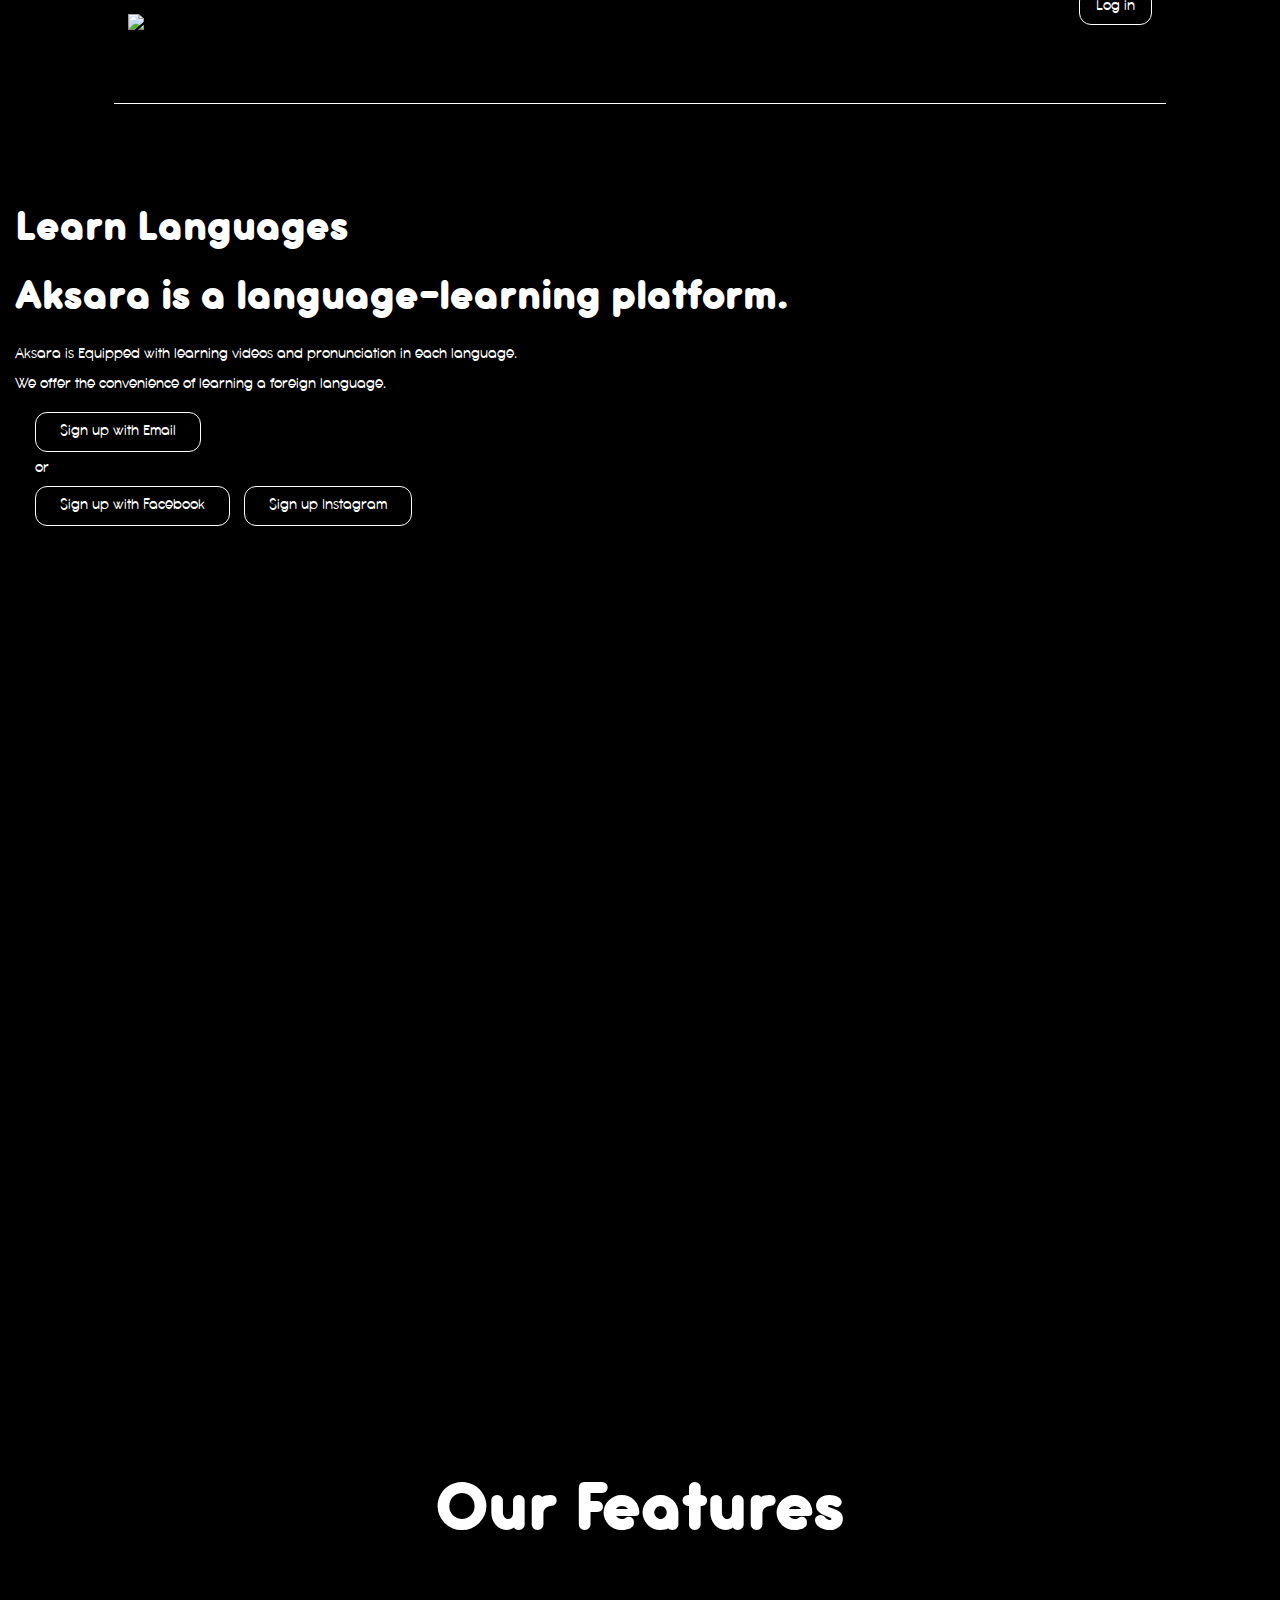
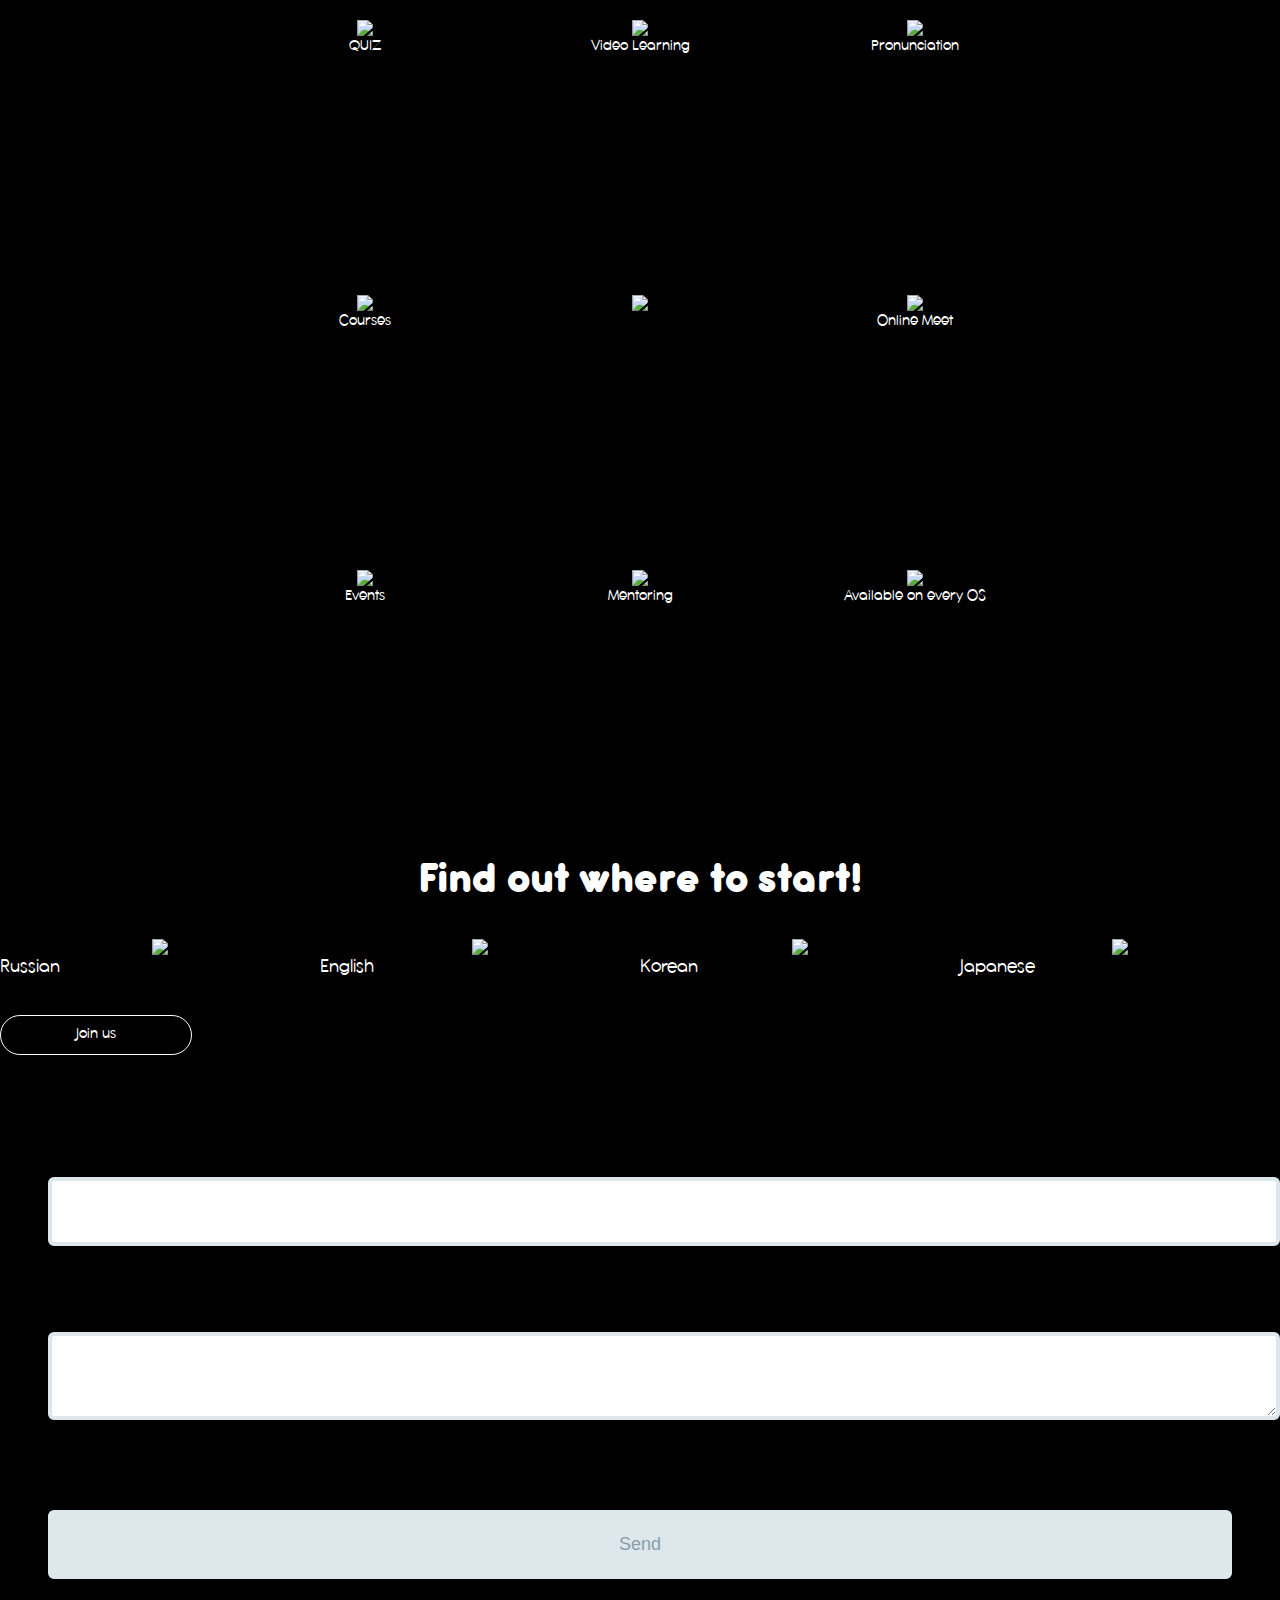
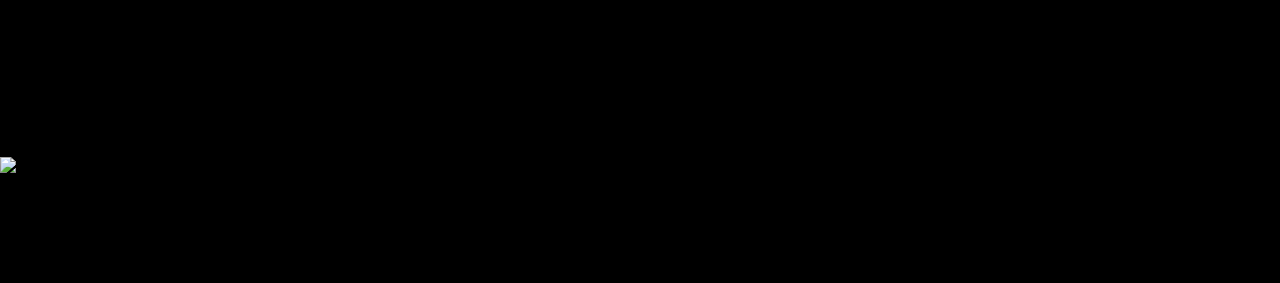
==== index.html @ b28afc75 "Add files via upload" ====
<!DOCTYPE html>
<!DOCTYPE html>
<html>
    <head>
        <meta charset="utf-8">
        <link rel="stylesheet" href="stylesheet.css">
        <link rel="stylesheet" href="font.css">
        <meta name="viewport" content="width=device-width, initial-scale=1.0">
        <title>Aksara</title>
    </head>
    <body>
        <div class="header-wrapper">
            <header>
                <div class="header-container">
                    <div class="header-stuff">
                        <img src="file:///C:/Users/Raffa/OneDrive/Desktop/Askara%20PRO/Images/Aksara_Tiny%20-%20Beyno.png">
                        <div class="header-login">
                            <a class="login" href="#">Log in</a>
                        </div>
                    </div>
                </div>
        </div>
        </header>
        </div>
        <div class="top-wrapper">
            <div class="container">
                <h1>Learn Languages</h1>
                <h1>Aksara is a language-learning platform.</h1>
                <p>Aksara is Equipped with learning videos and pronunciation in each language.</p>
                <p>We offer the convenience of learning a foreign language.</p>
                <div class=" btn-wrapper">
                    <a href="#" class="btn signup">Sign up with Email</a>
                    <p>or</p>
                    <a href="#" class="btn facebook">Sign up with Facebook</a>
                    <a href="#" class="btn instagram">Sign up Instagram</a>
                </div>
            </div>
        </div>
        <div class="feature-section">
            <div class="feature-title">
                <h3>Our Features</h3>
            </div>
            <div class="feature-container">
                <div class="row">
                    <div class="c4">
                        <div class="containers">
                            <img class="img-cls" src="file:///C:/Users/Raffa/OneDrive/Desktop/Askara%20PRO/Images/Quiz_img2.png">
                            <div class="text-contents">
                                QUIZ
                            </div>
                        </div>
                    </div>
                    <div class="c4">
                        <div class="containers">
                            <img class="img-cls" src="file:///C:/Users/Raffa/OneDrive/Desktop/Askara%20PRO/Images/VideoLearn_img2.png">
                            <div class="text-contents">
                                Video Learning
                            </div>
                        </div>
                    </div>
                    <div class="c4">
                        <div class="containers">
                            <img class="img-cls" src="file:///C:/Users/Raffa/OneDrive/Desktop/Askara%20PRO/Images/Pronounciation_img2.png">
                            <div class="text-contents">
                                Pronunciation
                            </div>
                        </div>
                    </div>
                    <div class="c4">
                        <div class="containers">
                            <img class="img-cls" src="file:///C:/Users/Raffa/OneDrive/Desktop/Askara%20PRO/Images/Course_img2.png">
                            <div class="text-contents">
                                Courses
                            </div>
                        </div>
                    </div>
                    <div class="c4">
                        <div class="containers">
                            <img class="img-cls" src="file:///C:/Users/Raffa/OneDrive/Desktop/Askara%20PRO/Images/Aksara_Feature_Logo2.png">
                        </div>
                    </div>
                    <div class="c4">
                        <div class="containers">
                            <img class="img-cls" src="file:///C:/Users/Raffa/OneDrive/Desktop/Askara%20PRO/Images/OnlineMeet_img2.png">
                            <div class="text-contents">
                                Online Meet
                            </div>
                        </div>
                    </div>
                    <div class="c4">
                        <div class="containers">
                            <img class="img-cls" src="file:///C:/Users/Raffa/OneDrive/Desktop/Askara%20PRO/Images/Events_img2.png">
                            <div class="text-contents">
                                Events
                            </div>
                        </div>
                    </div>
                    <div class="c4">
                        <div class="containers">
                            <img class="img-cls" src="file:///C:/Users/Raffa/OneDrive/Desktop/Askara%20PRO/Images/Mentoring_img2.png">
                            <div class="text-contents">
                                Mentoring
                            </div>
                        </div>
                    </div>
                    <div class="c4">
                        <div class="containers">
                            <img class="img-cls" src="file:///C:/Users/Raffa/OneDrive/Desktop/Askara%20PRO/Images/AvailableOS_img2.png">
                            <div class="text-contents">
                                Available on every OS
                            </div>
                        </div>
                    </div>
                </div>
            </div>
        </div>
        <div class="language-wrapper">
        <div class="language-container">
        <div class="heading">
            <h2>Find out where to start!</h2>
        </div>
        <div class="language">
                <div class="row">

                  <div class="c3">
                    <div class="lang-container">
                        <img src="file:///C:/Users/Raffa/OneDrive/Desktop/Askara%20PRO/Images/RU%20-%20Moscow.png"/>
                        <div class="lang-text">
                            Russian
                        </div>
                    </div>
                  </div>
                  <div class="c3">
                    <div class="lang-container">
                        <img src="file:///C:/Users/Raffa/OneDrive/Desktop/Askara%20PRO/Images/EN%20-%20London.png"/>
                        <div class="lang-text">
                            English
                        </div>
                    </div>
                  </div>
                      <div class="c3">
                        <div class="lang-container">
                            <img src="file:///C:/Users/Raffa/OneDrive/Desktop/Askara%20PRO/Images/KO%20-%20Namsan.png"/>
                            <div class="lang-text">
                                Korean
                            </div>
                        </div>
                      </div>
                          <div class="c3">
                            <div class="lang-container">
                                <img src="file:///C:/Users/Raffa/OneDrive/Desktop/Askara%20PRO/Images/JA%20-%20Himeji.png"/>
                                <div class="lang-text">
                                    Japanese
                                </div>
                            </div>
                          </div>
                        </div>
                    </div>
                </div>
                <div class="join-wrapper">
                    <div class="join-button">
                        <a href="#" class="btn join">Join us</a>
                    </div>
                </div>
              </div>
            </div>
        </div>
        <div class="contact-wrapper">
            <h3 class="contact-title">Contact us</h3>
            <p>Email</p>
            <input>
            <p>Message</p>
            <textarea></textarea>
            <p>*Required</p>
            <input class="contact-submit "type="submit" value="Send">
        </div>
    <footer>
        <div class="footer-container">
        <img src="file:///C:/Users/Raffa/OneDrive/Desktop/Askara%20PRO/Images/Footer_logo.png">
        <div class="footer-list">
            <ul>
                <li>About</li>
                <li>Career</li>
                <li>Contact us</li>
            </ul>
        </div>
    </footer>
    </body>
</html>
---- stylesheet.css ----
body {

margin: 0;
font-family: "antipasto pro";
background-color:black;

}

li {

list-style: none;

}

a {

text-decoration: none;

}

.container {

padding-left: 15px;
padding-right: 15px;
margin-left:auto;
margin-left:auto;

}

.top-wrapper {

height:1200px;
padding-top: 180px;
padding-bottom: 100px;
color:white;
background-image: url(file:///C:/Users/Raffa/OneDrive/Desktop/Askara%20PRO/Images/Suarev_Black2.png);
background-size: cover;

}

.language-wrapper {

background-color: #000000;
margin-top:-20px;
background-size: cover;

}

.container h1 {

font-size:45px;
text-align:left;

}

.header-wrapper {

  display:flex;
  justify-content: center;

}

header {

width: 80%;
position: absolute;
background-color: transparent;
padding:14px;
border-bottom: 1px solid;
border-width: thin;
border-color: white;
height:75px;

}

.top-wrapper p {

margin-bottom:6px;

}

.btn-wrapper {

margin: 20px;

}

.btn {

color:white;
padding:12px 24px;
display: inline-block;
border:1px solid;
border-radius: 12px;
border-color: white;
transition:all 0.5s;

}

.btn-wrapper p {

margin: 10px 0;

}

.signup {

background-color:transparent;

}

.facebook {

background-color: transparent;
margin-right:10px;
}

.instagram {

background-color: transparent;

}

.btn:hover {

background-color: white;
color: #929497;
opacity: 5;

}


.header-login a {

border:1px solid;
border-color:white;
border-radius:12px;
transition:all 0.5s;
padding: 10px 16px;
color: white;
background-color: transparent;
float:right;
margin-top:-45px;

}

.header-logo img {

width:235px;
margin-top:20px;
float:left;

}


.header-login :hover {

background-color: white;
color: #D0D2D4;
opacity: 5;

}

.language-icon {

float:left;
width: 25%;
position:relative;
text-align: center;

}


.contact-wrapper {

padding-bottom: 100px;
margin: 3em;

}

input, textarea {

width:100%;
margin-top:10px;
margin-bottom:30px;
padding:20px;
font-size:18px;
border:4px solid #dee7ec;
border-radius: 6px;

}

.contact-submit {

background-color:#dee7ec;
color:#889eab;

}

.contact-submit :hover {

background-color: white;
color: #D0D2D4;
opacity: 5;

}


.footer-list li {

padding-bottom: 10px;

}

.feature-section {

width: 100%;
background-color: #000000;

}

.feature-image {

height: 810px;
width:810px;
margin-bottom: 300px;
margin-right: 300px;
margin-left: 300px;

}

.feature-title h3 {

color: #FFF  ;
text-align:center;
font-size: 75px;
margin-top: 0px;

}

.language-container img:hover {

color: white;
opacity:0.3;
transition:all 0.7s;
border: 3px solid;
border-radius: 16px;
background-color:transparent;
cursor: pointer;

}


.heading h2 {

text-align:center;
color:white;
font-size:45px;

}


.join {

background-color: transparent ;
border-radius: 40px;
padding-left: 75px;
padding-right: 75px;
}

.join :hover {

color: #929497;
transition:all 0.5s;

}

.row{
  display: grid;
  grid-template-columns: repeat(12, 1fr);

}
.c1{
  grid-column: span 1;
}
.c2{
  grid-column: span 2;
}
.c3{
  grid-column: span 3;
}
.c4{
  grid-column: span 4;
}
.c5{
  grid-column: span 5;
}
.c6{
  grid-column: span 6;
}
.c7{
  grid-column: span 7;
}
.c12{
  grid-column: span 12;
}
@media screen and (max-width: 768px) {
  .c1,.c2,.c3,.c4,.c5,.c6,.c7 {
    grid-column: span 12;
  }
  .c12 {
    grid-column: span 12;
  }
}
@media screen and (max-width: 480px) {
  .c6 {
    grid-column: span 12;
  }
  .c12 {
    grid-column: span 12;
  }
}

.feature-container {

  display:flex;
  justify-content: center;

}

.containers {

height:275px;
width:275px;
text-align:center;


}

.text-contents {

text-align:center;
color: white;

}

.lang-text {

position: absolute;
color: white;
font-size: 20px;
text-align: center;
}

.join-button a {

margin-top: 3.5em;
text-align:center;
}

.lang-container {

text-align:center;

}

.footer-container img {


}
---- font.css ----
@font-face {
    font-family: 'Antipasto Pro';
    src: url('AntipastoPro-ExtraBold.woff2') format('woff2'),
        url('AntipastoPro-ExtraBold.woff') format('woff');
    font-weight: 800;
    font-style: normal;
    font-display: swap;
}

@font-face {
    font-family: 'Antipasto Pro';
    src: url('AntipastoPro.woff2') format('woff2'),
        url('AntipastoPro.woff') format('woff');
    font-weight: normal;
    font-style: normal;
    font-display: swap;
}

@font-face {
    font-family: 'Antipasto Pro';
    src: url('AntipastoPro-Extralight.woff2') format('woff2'),
        url('AntipastoPro-Extralight.woff') format('woff');
    font-weight: 200;
    font-style: normal;
    font-display: swap;
}
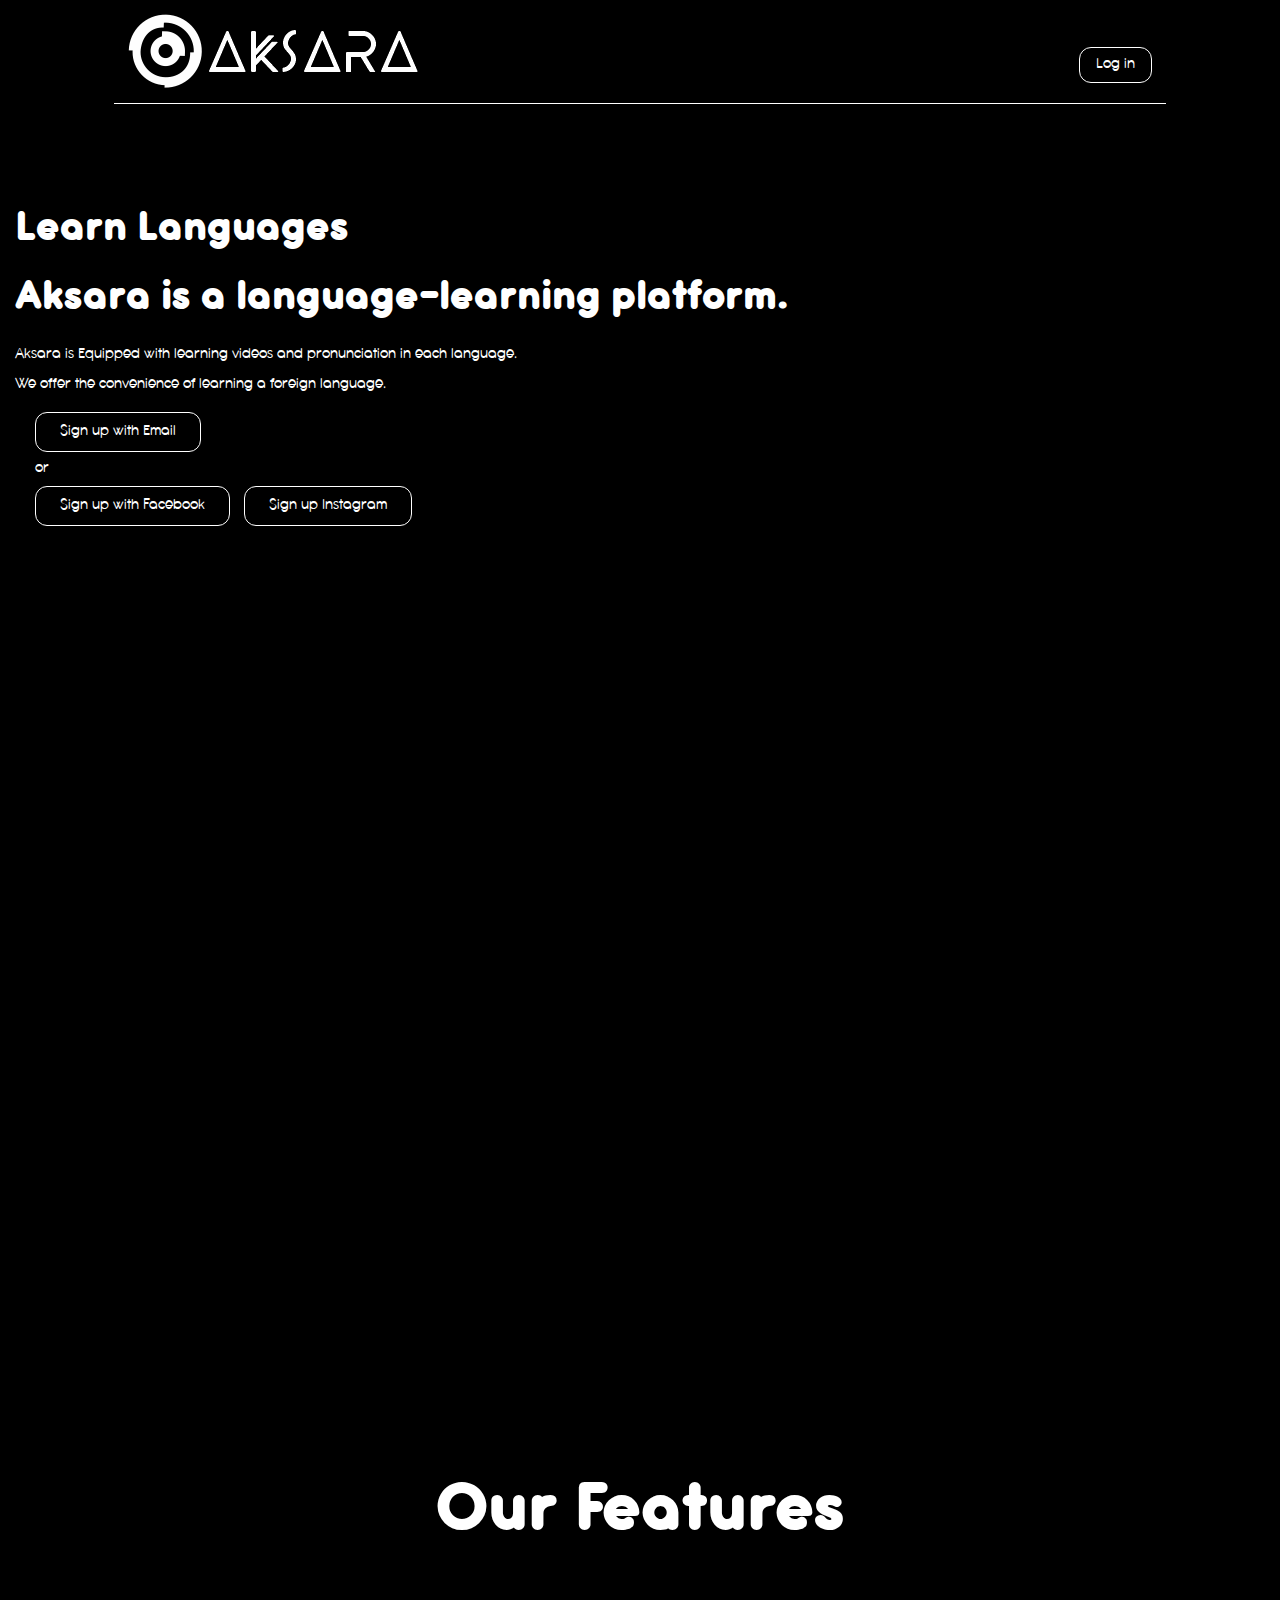
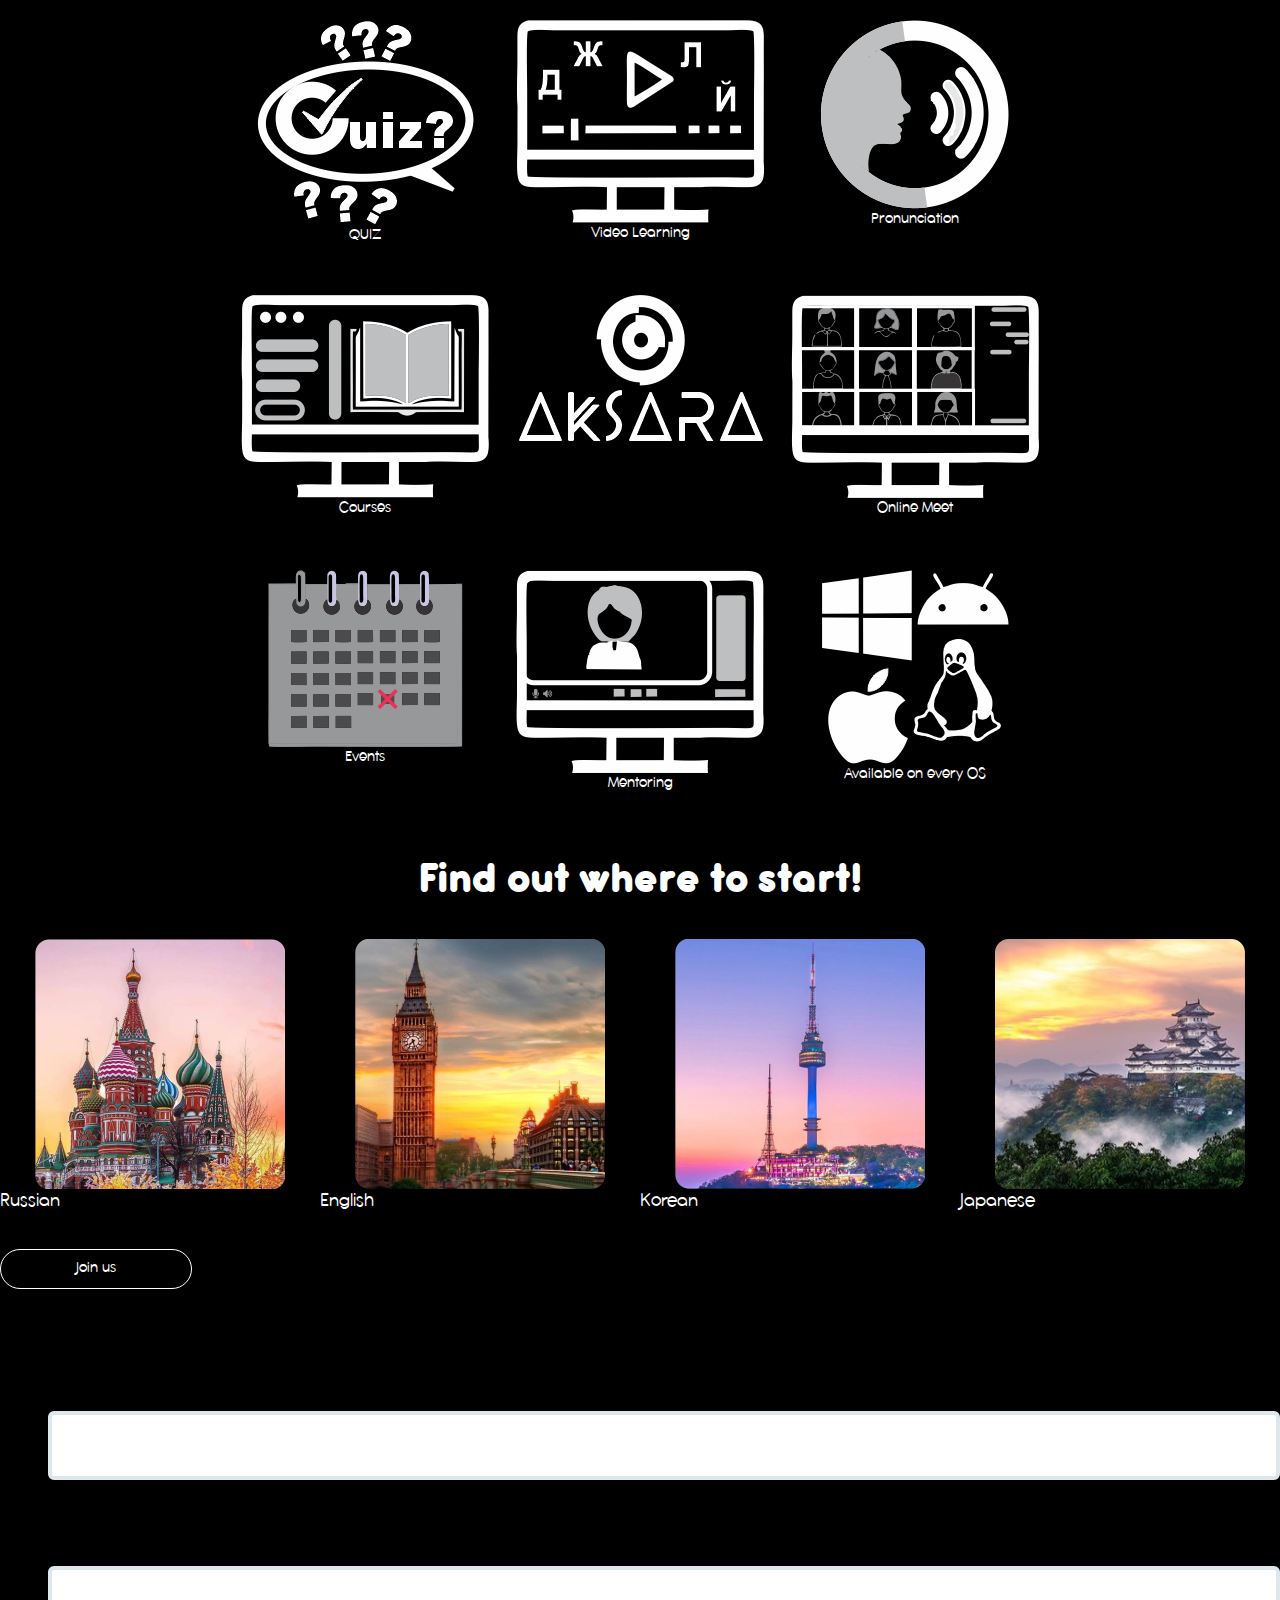
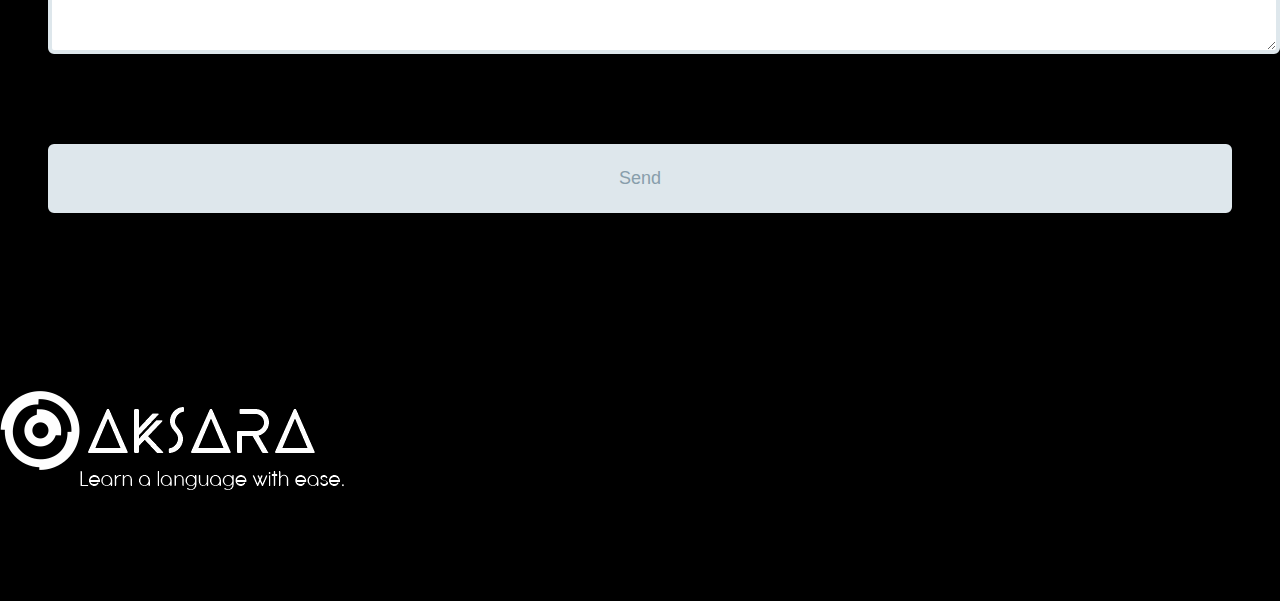
==== commit 89184da3: "Update index.html" ====
--- a/index.html
+++ b/index.html
@@ -13,7 +13,7 @@
             <header>
                 <div class="header-container">
                     <div class="header-stuff">
-                        <img src="file:///C:/Users/Raffa/OneDrive/Desktop/Askara%20PRO/Images/Aksara_Tiny%20-%20Beyno.png">
+                        <img src="Images/Aksara_Tiny%20-%20Beyno.png">
                         <div class="header-login">
                             <a class="login" href="#">Log in</a>
                         </div>
@@ -44,7 +44,7 @@
                 <div class="row">
                     <div class="c4">
                         <div class="containers">
-                            <img class="img-cls" src="file:///C:/Users/Raffa/OneDrive/Desktop/Askara%20PRO/Images/Quiz_img2.png">
+                            <img class="img-cls" src="Images/Quiz_img2.png">
                             <div class="text-contents">
                                 QUIZ
                             </div>
@@ -52,7 +52,7 @@
                     </div>
                     <div class="c4">
                         <div class="containers">
-                            <img class="img-cls" src="file:///C:/Users/Raffa/OneDrive/Desktop/Askara%20PRO/Images/VideoLearn_img2.png">
+                            <img class="img-cls" src="Images/VideoLearn_img2.png">
                             <div class="text-contents">
                                 Video Learning
                             </div>
@@ -60,7 +60,7 @@
                     </div>
                     <div class="c4">
                         <div class="containers">
-                            <img class="img-cls" src="file:///C:/Users/Raffa/OneDrive/Desktop/Askara%20PRO/Images/Pronounciation_img2.png">
+                            <img class="img-cls" src="Images/Pronounciation_img2.png">
                             <div class="text-contents">
                                 Pronunciation
                             </div>
@@ -68,7 +68,7 @@
                     </div>
                     <div class="c4">
                         <div class="containers">
-                            <img class="img-cls" src="file:///C:/Users/Raffa/OneDrive/Desktop/Askara%20PRO/Images/Course_img2.png">
+                            <img class="img-cls" src="Images/Course_img2.png">
                             <div class="text-contents">
                                 Courses
                             </div>
@@ -76,12 +76,12 @@
                     </div>
                     <div class="c4">
                         <div class="containers">
-                            <img class="img-cls" src="file:///C:/Users/Raffa/OneDrive/Desktop/Askara%20PRO/Images/Aksara_Feature_Logo2.png">
+                            <img class="img-cls" src="Images/Aksara_Feature_Logo2.png">
                         </div>
                     </div>
                     <div class="c4">
                         <div class="containers">
-                            <img class="img-cls" src="file:///C:/Users/Raffa/OneDrive/Desktop/Askara%20PRO/Images/OnlineMeet_img2.png">
+                            <img class="img-cls" src="Images/OnlineMeet_img2.png">
                             <div class="text-contents">
                                 Online Meet
                             </div>
@@ -89,7 +89,7 @@
                     </div>
                     <div class="c4">
                         <div class="containers">
-                            <img class="img-cls" src="file:///C:/Users/Raffa/OneDrive/Desktop/Askara%20PRO/Images/Events_img2.png">
+                            <img class="img-cls" src="Images/Events_img2.png">
                             <div class="text-contents">
                                 Events
                             </div>
@@ -97,7 +97,7 @@
                     </div>
                     <div class="c4">
                         <div class="containers">
-                            <img class="img-cls" src="file:///C:/Users/Raffa/OneDrive/Desktop/Askara%20PRO/Images/Mentoring_img2.png">
+                            <img class="img-cls" src="Images/Mentoring_img2.png">
                             <div class="text-contents">
                                 Mentoring
                             </div>
@@ -105,7 +105,7 @@
                     </div>
                     <div class="c4">
                         <div class="containers">
-                            <img class="img-cls" src="file:///C:/Users/Raffa/OneDrive/Desktop/Askara%20PRO/Images/AvailableOS_img2.png">
+                            <img class="img-cls" src="Images/AvailableOS_img2.png">
                             <div class="text-contents">
                                 Available on every OS
                             </div>
@@ -124,7 +124,7 @@
 
                   <div class="c3">
                     <div class="lang-container">
-                        <img src="file:///C:/Users/Raffa/OneDrive/Desktop/Askara%20PRO/Images/RU%20-%20Moscow.png"/>
+                        <img src="Images/RU%20-%20Moscow.png"/>
                         <div class="lang-text">
                             Russian
                         </div>
@@ -132,7 +132,7 @@
                   </div>
                   <div class="c3">
                     <div class="lang-container">
-                        <img src="file:///C:/Users/Raffa/OneDrive/Desktop/Askara%20PRO/Images/EN%20-%20London.png"/>
+                        <img src="Images/EN%20-%20London.png"/>
                         <div class="lang-text">
                             English
                         </div>
@@ -140,7 +140,7 @@
                   </div>
                       <div class="c3">
                         <div class="lang-container">
-                            <img src="file:///C:/Users/Raffa/OneDrive/Desktop/Askara%20PRO/Images/KO%20-%20Namsan.png"/>
+                            <img src="Images/KO%20-%20Namsan.png"/>
                             <div class="lang-text">
                                 Korean
                             </div>
@@ -148,7 +148,7 @@
                       </div>
                           <div class="c3">
                             <div class="lang-container">
-                                <img src="file:///C:/Users/Raffa/OneDrive/Desktop/Askara%20PRO/Images/JA%20-%20Himeji.png"/>
+                                <img src="Images/JA%20-%20Himeji.png"/>
                                 <div class="lang-text">
                                     Japanese
                                 </div>
@@ -176,7 +176,7 @@
         </div>
     <footer>
         <div class="footer-container">
-        <img src="file:///C:/Users/Raffa/OneDrive/Desktop/Askara%20PRO/Images/Footer_logo.png">
+        <img src="Images/Footer_logo.png">
         <div class="footer-list">
             <ul>
                 <li>About</li>
